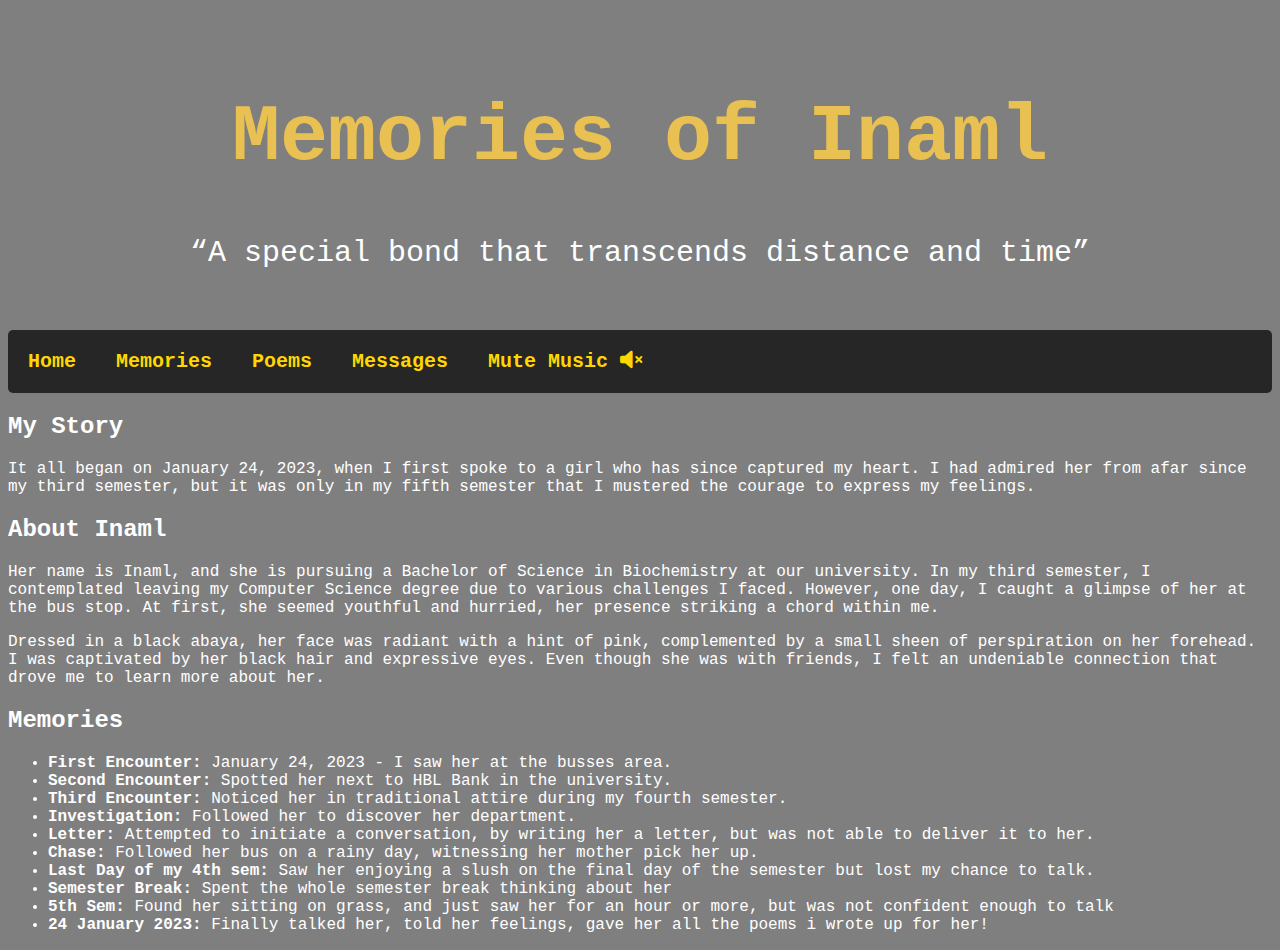
==== memories.html @ 0c707bb9 "Create memories.html" ====
<!DOCTYPE html>
<html lang="en">
<head>
    <meta charset="UTF-8">
    <meta http-equiv="X-UA-Compatible" content="IE=edge">
    <meta name="viewport" content="width=device-width, initial-scale=1.0">
    <title>Memories of Inaml</title>
    <link rel="stylesheet" href="style.css">
    <link rel="stylesheet" href="https://cdnjs.cloudflare.com/ajax/libs/font-awesome/6.0.0-beta3/css/all.min.css">
</head>
<body class="indexBody" oncontextmenu="return disableRightClick();">
    <!-- Background Music -->
    <audio id="background-music" loop autoplay>
        <source src="music.mp3" type="audio/mp3">
        Your browser does not support the audio element.
    </audio>

    <!-- Header Section -->
    <header class="animated-header">
        <h1>Memories of Inaml</h1>
        <p>“A special bond that transcends distance and time”</p>
    </header>

    <!-- Navigation Section -->
    <nav>
        <a href="index.html">Home</a>
        <a href="memories.html">Memories</a>
        <a href="#">Poems</a>
        <a href="messages.html">Messages</a>
        <a href="#" id="mute-button" onclick="toggleMute()">Mute Music <i class="fas fa-volume-mute"></i></a>
    </nav>

    <main>
        <section id="story">
            <h2>My Story</h2>
            <p>
                It all began on January 24, 2023, when I first spoke to a girl who has since captured my heart. I had admired her from afar since my third semester, but it was only in my fifth semester that I mustered the courage to express my feelings. 
            </p>
        </section>

        <section id="about-her">
            <h2>About Inaml</h2>
            <p>
                Her name is Inaml, and she is pursuing a Bachelor of Science in Biochemistry at our university. In my third semester, I contemplated leaving my Computer Science degree due to various challenges I faced. However, one day, I caught a glimpse of her at the bus stop. At first, she seemed youthful and hurried, her presence striking a chord within me.
            </p>
            <p>
                Dressed in a black abaya, her face was radiant with a hint of pink, complemented by a small sheen of perspiration on her forehead. I was captivated by her black hair and expressive eyes. Even though she was with friends, I felt an undeniable connection that drove me to learn more about her.
            </p>
        </section>

        <section id="memories">
            <h2>Memories</h2>
            <ul>
                <li><strong>First Encounter:</strong> January 24, 2023 - I saw her at the busses area.</li>
                <li><strong>Second Encounter:</strong> Spotted her next to HBL Bank in the university.</li>
                <li><strong>Third Encounter:</strong> Noticed her in traditional attire during my fourth semester.</li>
                <li><strong>Investigation:</strong> Followed her to discover her department.</li>
                <li><strong>Letter:</strong> Attempted to initiate a conversation, by writing her a letter, but was not able to deliver it to her.</li>
                <li><strong>Chase:</strong> Followed her bus on a rainy day, witnessing her mother pick her up.</li>
                <li><strong>Last Day of my 4th sem:</strong> Saw her enjoying a slush on the final day of the semester but lost my chance to talk.</li>
                <li><strong>Semester Break:</strong> Spent the whole semester break thinking about her</li>
                <li><strong>5th Sem:</strong> Found her sitting on grass, and just saw her for an hour or more, but was not confident enough to talk</li>
                <li><strong>24 January 2023:</strong> Finally talked her, told her feelings, gave her all the poems i wrote up for her! </li>

            </ul>
        </section>
    </main>
    <script src="script.js"></script>

</body>
</html>
---- style.css ----
/* Body Styling */
.indexBody {
    background: linear-gradient(rgba(0, 0, 0, 0.5), rgba(0, 0, 0, 0.5)), url('back-2.jpg') no-repeat center center fixed;
    background-size: cover;
    color: #ffffff;
    font-family: 'Courier New', Courier, monospace;
}

/* Header Styling */
header {
    padding: 30px;
    text-align: center;
}

header h1 {
    font-size: 80px;
    color: #e8c152;
    animation: fadeIn 4s ease-in-out;
}

header p {
    font-size: 30px;
    color: #ffffff;
    animation: fadeIn 6s ease-in-out;
}

/* Animated Header */
.animated-header {
    animation: pulse 10s infinite;
}

/* Navigation Styling */
nav {
    background-color: rgba(0, 0, 0, 0.7);
    overflow: hidden;
    border-radius: 5px;
}

nav a {
    text-decoration: none;
    font-size: 20px;
    font-weight: bold;
    padding: 20px;
    text-align: center;
    float: left;
    color: gold;
    align-content: center;
    transition: background 0.3s ease-in-out;
}

nav a:hover {
    background-color: #4CAF50;
    color: white;
}

/* Heartfelt Message Styling */
.heartfelt-message {
    font-size: 30px;
    text-align: center;
    padding: 20px;
    animation: fadeIn 5s ease-in-out;
}

/* Countdown Styling */
.countup {
    text-align: center;
    font-weight: bold;
    margin-bottom: 20px;
    animation: zoomIn 3s ease-in-out;
}

.countup .timeel {
    display: inline-block;
    padding: 15px;
    background: #000000;
    margin: 0;
    color: rgb(255, 255, 255);
    min-width: 3rem;
    margin-left: 10px;
    border-radius: 10px;
}

.countup span[class*="timeRef"] {
    background: #e8c152;
    color: rgb(0, 0, 0);
}

/* Quote Section Styling */
.quote-section {
    text-align: center;
    font-size: 25px;
    padding: 30px;
    font-style: italic;
    background: rgba(0, 0, 0, 0.5);
    border-radius: 10px;
    margin: 20px auto;
    width: 60%;
    color: #f5eaea;
}

/* Animations */
@keyframes pulse {
    0%, 100% {
        background-color: #000000;
    }
    50% {
        background-color: #e4fc74;
    }
}

@keyframes fadeIn {
    0% {
        opacity: 0;
    }
    100% {
        opacity: 1;
    }
}

@keyframes zoomIn {
    0% {
        transform: scale(0);
    }
    100% {
        transform: scale(1);
    }
}
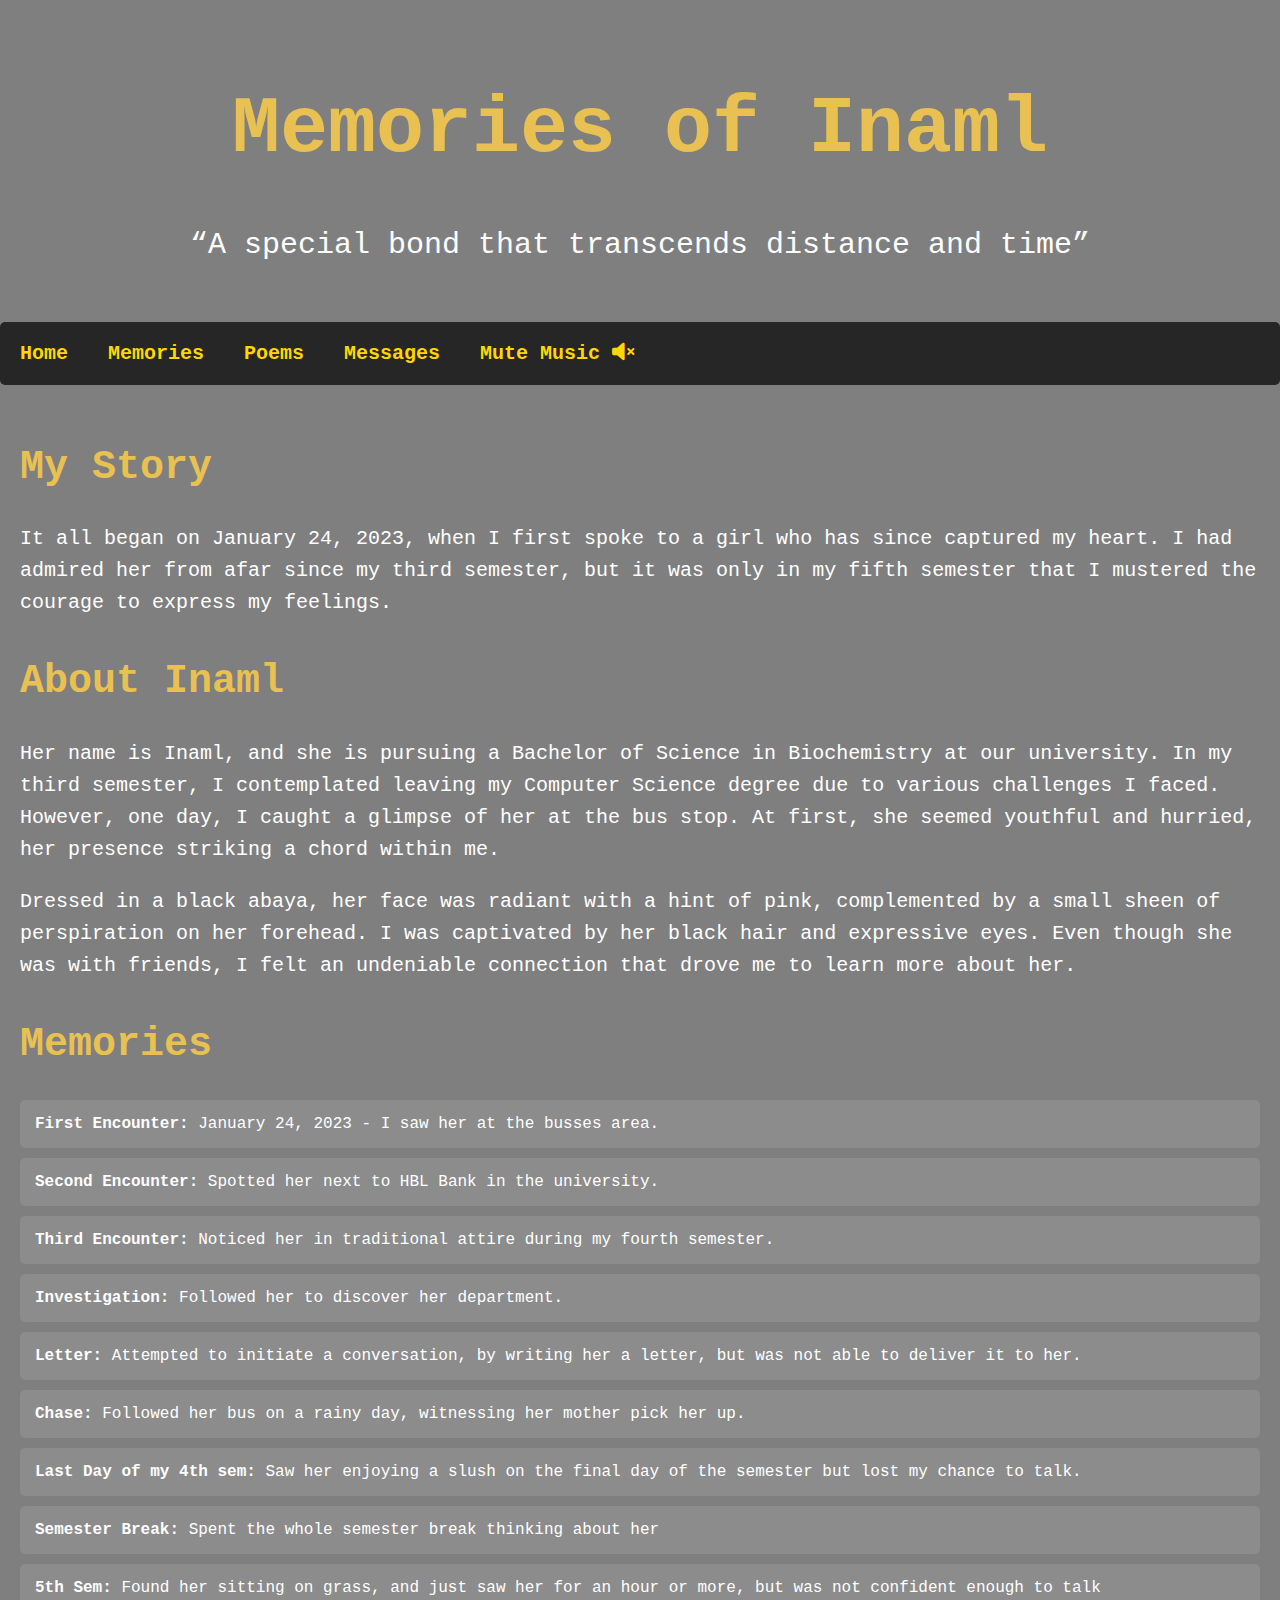
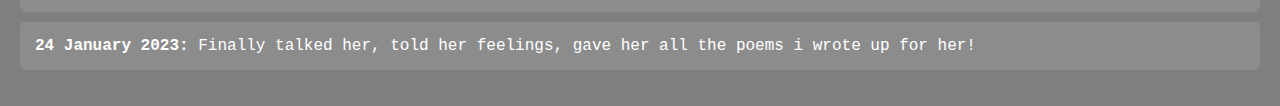
==== commit 37d66f7b: "Update memories.html" ====
--- a/memories.html
+++ b/memories.html
@@ -25,7 +25,7 @@
     <nav>
         <a href="index.html">Home</a>
         <a href="memories.html">Memories</a>
-        <a href="#">Poems</a>
+        <a href="poems.html">Poems</a>
         <a href="messages.html">Messages</a>
         <a href="#" id="mute-button" onclick="toggleMute()">Mute Music <i class="fas fa-volume-mute"></i></a>
     </nav>
--- a/style.css
+++ b/style.css
@@ -4,6 +4,7 @@
     background-size: cover;
     color: #ffffff;
     font-family: 'Courier New', Courier, monospace;
+    margin: 0; /* Added to remove default body margin */
 }
 
 /* Header Styling */
@@ -98,6 +99,153 @@
     color: #f5eaea;
 }
 
+/* Section Styling */
+main {
+    padding: 20px;
+}
+
+/* Section Headings */
+main h2 {
+    font-size: 40px;
+    color: #e8c152; /* Matches header color */
+    text-align: left;
+    margin-top: 40px;
+}
+
+/* Paragraphs in Sections */
+main p {
+    font-size: 20px;
+    color: #ffffff; /* Ensures text is readable on dark background */
+    line-height: 1.6; /* Improves readability */
+    margin-bottom: 20px;
+}
+
+/* Memory List */
+#memories ul {
+    list-style-type: none; /* Removes default list styles */
+    padding-left: 0; /* Removes left padding */
+}
+
+#memories li {
+    background: rgba(255, 255, 255, 0.1); /* Adds slight background to list items */
+    border-radius: 5px;
+    padding: 15px;
+    margin: 10px 0; /* Adds space between list items */
+}
+
+/* Footer Styling */
+footer {
+    text-align: center;
+    padding: 20px;
+    background: rgba(0, 0, 0, 0.7);
+}
+
+/* Responsive Design */
+@media (max-width: 1200px) {
+    header h1 {
+        font-size: 60px; /* Adjusts heading size for medium screens */
+    }
+    
+    header p {
+        font-size: 24px; /* Adjusts paragraph size for medium screens */
+    }
+    
+    nav a {
+        font-size: 18px; /* Adjusts navigation link size */
+        padding: 15px; /* Adjusts padding */
+    }
+    
+    .quote-section {
+        width: 80%; /* Adjusts width for medium screens */
+    }
+}
+
+@media (max-width: 992px) {
+    header h1 {
+        font-size: 50px; /* Further reduces heading size for smaller screens */
+    }
+
+    header p {
+        font-size: 20px; /* Further reduces paragraph size */
+    }
+
+    nav {
+        display: flex; /* Makes nav more flexible */
+        flex-direction: column; /* Stacks nav links vertically */
+        padding: 10px; /* Adds padding */
+    }
+
+    nav a {
+        padding: 10px; /* Adjusts padding for vertical nav */
+    }
+
+    main h2 {
+        font-size: 36px; /* Adjusts heading size for smaller screens */
+    }
+}
+
+@media (max-width: 768px) {
+    main h2 {
+        font-size: 30px; /* Adjusts heading size for smaller screens */
+    }
+    
+    main p {
+        font-size: 18px; /* Adjusts paragraph size for smaller screens */
+    }
+    
+    #memories li {
+        font-size: 18px; /* Adjusts memory item size for smaller screens */
+    }
+
+    header {
+        padding: 15px; /* Reduces padding for smaller screens */
+    }
+
+    .heartfelt-message {
+        font-size: 24px; /* Reduces heartfelt message size */
+    }
+}
+
+@media (max-width: 576px) {
+    header h1 {
+        font-size: 40px; /* Smaller heading for mobile */
+    }
+
+    header p {
+        font-size: 18px; /* Smaller paragraph for mobile */
+    }
+
+    nav a {
+        font-size: 16px; /* Smaller nav links */
+        padding: 8px; /* Adjusted padding */
+    }
+
+    main {
+        padding: 10px; /* Reduces padding */
+    }
+
+    main h2 {
+        font-size: 28px; /* Further reduced heading size */
+    }
+
+    main p {
+        font-size: 16px; /* Further reduced paragraph size */
+    }
+
+    #memories li {
+        padding: 10px; /* Adjusts padding for memory items */
+    }
+
+    .quote-section {
+        font-size: 20px; /* Reduces font size for quotes */
+        width: 90%; /* Wider on mobile */
+    }
+
+    footer {
+        padding: 15px; /* Adjust footer padding for mobile */
+    }
+}
+
 /* Animations */
 @keyframes pulse {
     0%, 100% {
@@ -125,3 +273,32 @@
         transform: scale(1);
     }
 }
+
+/* Additional Responsiveness */
+@media (max-width: 450px) {
+    header {
+        padding: 10px; /* Less padding for very small screens */
+    }
+
+    nav {
+        flex-direction: column; /* Stacking links for very small screens */
+    }
+
+    nav a {
+        font-size: 14px; /* Smaller font for mobile nav */
+        padding: 5px; /* Smaller padding */
+    }
+
+    .heartfelt-message, .countup {
+        font-size: 20px; /* Smaller sizes for messages and counts */
+    }
+    
+    .countup .timeel {
+        font-size: 14px; /* Smaller size for time elements */
+    }
+
+    #memories li {
+        font-size: 16px; /* Further reduces memory item size */
+        padding: 8px; /* Further reduce padding */
+    }
+}
